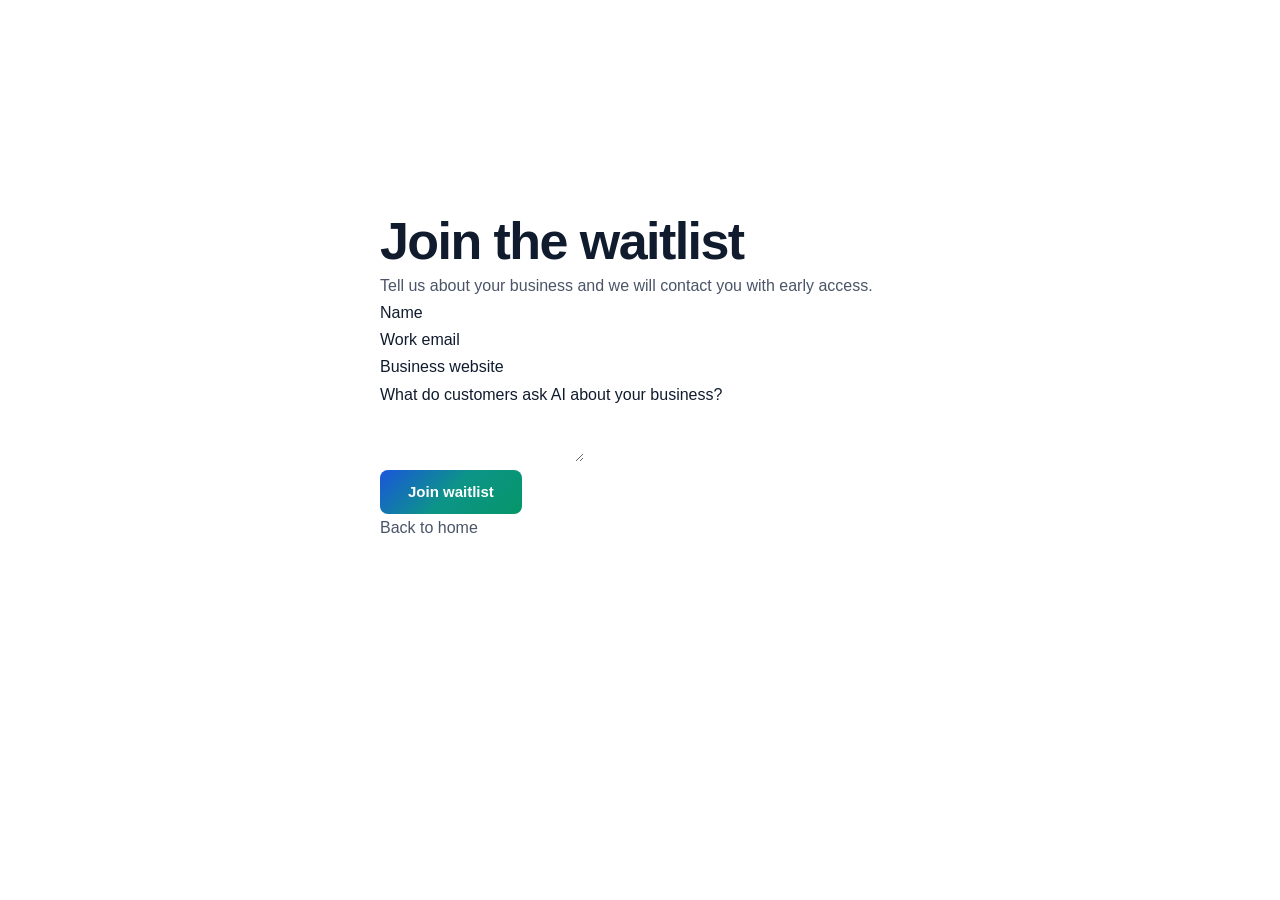
==== waitlist.html @ 47615eec "Initial AI SEO Platform landing page Reuses CSS and JS from the Prospera site as a base.  Co-Authore" ====
<!DOCTYPE html>
<html lang="en">
<head>
  <meta charset="UTF-8">
  <meta name="viewport" content="width=device-width, initial-scale=1.0">
  <title>Join the Waitlist — AI SEO Platform</title>
  <link rel="stylesheet" href="css/styles.css">
</head>
<body>
  <main class="container" style="padding:140px 0 80px;max-width:520px;">
    <h1>Join the waitlist</h1>
    <p>Tell us about your business and we will contact you with early access.</p>
    <form action="#" method="post">
      <label>Name <input type="text" name="name" required></label><br>
      <label>Work email <input type="email" name="email" required></label><br>
      <label>Business website <input type="url" name="website"></label><br>
      <label>What do customers ask AI about your business? <textarea name="question" rows="3"></textarea></label><br>
      <button type="submit" class="nav__cta shiny-cta">Join waitlist</button>
    </form>
    <p><a href="index.html">Back to home</a></p>
  </main>
</body>
</html>
---- css/styles.css ----
/* ============================================================
   PROSPERA — Shared Stylesheet  (Light Theme)
   Fonts loaded via <link> in HTML head
   ============================================================ */

/* --- Reset --- */
*, *::before, *::after { margin: 0; padding: 0; box-sizing: border-box; }

/* --- Design System Variables --- */
:root {
  /* Brand colours */
  --color-primary:              #1a56db;
  --color-primary-hover:        #1345b8;
  --color-primary-container:    #e8eeff;
  --color-on-primary:           #ffffff;
  --color-accent:               #0d9488;
  --color-accent-light:         #14b8a6;
  --color-tertiary:             #059669;
  --color-tertiary-container:   #d1fae5;

  /* Surfaces */
  --color-surface:                  #f8f9fc;
  --color-surface-container-low:    #f0f2f8;
  --color-surface-container:        #e8ecf4;
  --color-surface-container-high:   #dfe4f0;
  --color-surface-container-lowest: #ffffff;

  /* Text */
  --color-on-surface:         #101c2e;
  --color-on-surface-variant: #4a5568;
  --color-outline-variant:    #cbd5e1;

  /* Gradients */
  --gradient-brand:        linear-gradient(135deg, #1a56db, #0d9488, #059669);
  --gradient-brand-subtle: linear-gradient(135deg, rgba(26,86,219,0.06), rgba(13,148,136,0.04), rgba(5,150,105,0.04));

  /* Typography */
  --font-primary: 'Inter', -apple-system, BlinkMacSystemFont, sans-serif;

  /* Elevation */
  --shadow-sm:   0px 2px 8px rgba(16,28,46,0.04);
  --shadow-md:   0px 8px 24px rgba(16,28,46,0.06);
  --shadow-lg:   0px 20px 40px rgba(16,28,46,0.08);
  --shadow-glow: 0px 0px 40px rgba(26,86,219,0.12);

  /* Radii */
  --radius-sm:   4px;
  --radius-md:   8px;
  --radius-lg:   16px;
  --radius-xl:   24px;
  --radius-full: 9999px;

  /* Misc */
  --nav-h:      72px;
  --transition: 0.3s ease;
  --space-sm:   16px;
  --space-md:   32px;
  --space-lg:   64px;
  --space-xl:   80px;

  /* ── Legacy aliases for backward-compat (old variable names → new system) ── */
  --navy:         var(--color-surface-container);
  --navy-light:   var(--color-surface-container-low);
  --navy-mid:     var(--color-surface-container-high);
  --blue:         var(--color-primary);
  --blue-hover:   var(--color-primary-hover);
  --blue-glow:    var(--color-primary-container);
  --green:        var(--color-tertiary);
  --green-bg:     var(--color-tertiary-container);
  --green-light:  var(--color-tertiary-container);
  --green-dark:   var(--color-tertiary);
  --teal:         var(--color-accent-light);
  --white:        var(--color-surface-container-lowest);
  --off-white:    var(--color-surface);
  --text-dark:    var(--color-on-surface);
  --text-mid:     var(--color-on-surface-variant);
  --text-muted:   var(--color-on-surface-variant);
  --text-faint:   #94a3b8;
  --border-light: var(--color-outline-variant);
  --red:          #ef4444;
  --red-light:    #fee2e2;
  --orange:       #f59e0b;
  --font-heading: 'Poppins', -apple-system, sans-serif;
  --font-body:    'Inter', -apple-system, BlinkMacSystemFont, sans-serif;
  --shadow-xl:    var(--shadow-lg);
  --shadow-card:  var(--shadow-sm);
}

/* --- Base --- */
html { scroll-behavior: smooth; font-size: 16px; -webkit-font-smoothing: antialiased; }

body {
  font-family: var(--font-primary);
  font-size: clamp(1rem, 1.2vw, 1.125rem);
  line-height: 1.7;
  color: var(--color-on-surface);
  background: var(--color-surface-container-lowest);
  overflow-x: hidden;
  padding-top: var(--nav-h);
  -webkit-font-smoothing: antialiased;
  -moz-osx-font-smoothing: grayscale;
}

img { max-width: 100%; height: auto; display: block; }
a { text-decoration: none; color: inherit; transition: color 0.2s; }
ul, ol { list-style: none; }
button, input, select, textarea {
  font-family: inherit; font-size: inherit; border: none; outline: none; background: none;
}
::selection { background: var(--color-primary); color: #fff; }

/* --- Accessibility: focus-visible --- */
button:focus-visible,
a:focus-visible,
input:focus-visible,
select:focus-visible,
textarea:focus-visible {
  outline: 2px solid var(--color-primary);
  outline-offset: 2px;
  border-radius: 3px;
}

/* --- Typography --- */
h1, h2 {
  font-family: var(--font-primary);
  font-weight: 800;
  font-style: normal;
  line-height: 1.15;
  color: var(--color-on-surface);
}
h1 { font-size: clamp(2rem, 4.5vw, 3.25rem); letter-spacing: -0.03em; }
h2 { font-size: clamp(1.75rem, 3.5vw, 2.5rem); letter-spacing: -0.02em; }
h3, h4, h5 { font-family: var(--font-primary); font-weight: 700; line-height: 1.3; color: var(--color-on-surface); }
h3 { font-size: clamp(1rem, 2vw, 1.25rem); text-transform: uppercase; letter-spacing: 2px; }
h4 { font-size: clamp(1rem, 1.5vw, 1.125rem); }
p { color: var(--color-on-surface-variant); line-height: 1.7; }

.section-label {
  display: inline-block;
  font-family: var(--font-primary);
  font-size: 0.8125rem;
  font-weight: 600;
  letter-spacing: 1px;
  text-transform: uppercase;
  color: var(--color-tertiary);
  background: var(--color-tertiary-container);
  padding: 6px 16px;
  border-radius: 20px;
  margin-bottom: 20px;
}

/* --- Layout --- */
.container { width: 100%; max-width: 1440px; margin: 0 auto; padding: 0 40px; }
.section { padding: var(--space-xl) 0; }

/* Section alternation: surface → surface-container-low → surface */
.section--alt  { background: var(--color-surface-container-low); }
.section--surface { background: var(--color-surface); }

/* Legacy dark section classes → now light */
.section--navy { background: var(--color-surface-container-low); }
.section--navy h1, .section--navy h2 { color: var(--color-on-surface); }
.section--navy p { color: var(--color-on-surface-variant); }
.section--gray { background: var(--color-surface); }

.section-header { text-align: center; max-width: 640px; margin: 0 auto 56px; }
.section-header p { margin-top: 16px; font-size: 1.0625rem; }
.text-center { text-align: center; }

/* --- Smooth section transitions (no hard colour lines between sections) --- */
/* In light theme: use a soft inline fade at top+bottom of alternating sections */
.section--alt {
  -webkit-mask-image: linear-gradient(
    to bottom,
    transparent 0px,
    black 32px,
    black calc(100% - 32px),
    transparent 100%
  );
  mask-image: linear-gradient(
    to bottom,
    transparent 0px,
    black 32px,
    black calc(100% - 32px),
    transparent 100%
  );
}

/* --- Glass module --- */
.glass-module {
  background: rgba(255,255,255,0.7);
  backdrop-filter: blur(16px) saturate(160%);
  -webkit-backdrop-filter: blur(16px) saturate(160%);
  border: 1px solid rgba(255,255,255,0.6);
  border-radius: var(--radius-lg);
  box-shadow: var(--shadow-md);
}

/* --- Buttons --- */
.btn {
  display: inline-flex; align-items: center; justify-content: center; gap: 8px;
  padding: 12px 28px; font-weight: 600; font-size: 0.9375rem;
  border-radius: 8px; cursor: pointer; transition: all var(--transition);
  white-space: nowrap; border: none;
  min-height: 44px;
}
.btn:hover { transform: translateY(-2px); }

/* Primary: gradient brand */
.btn--blue,
.btn--primary {
  background: var(--gradient-brand);
  color: #fff;
  box-shadow: 0 2px 12px rgba(26,86,219,0.25);
}
.btn--blue:hover,
.btn--primary:hover {
  box-shadow: 0 6px 24px rgba(26,86,219,0.35);
  opacity: 0.92;
}

/* Outline on light background */
.btn--outline {
  background: transparent;
  border: 1.5px solid var(--color-outline-variant);
  color: var(--color-on-surface);
}
.btn--outline:hover {
  border-color: var(--color-primary);
  color: var(--color-primary);
  background: var(--color-primary-container);
}
.btn--outline-dark {
  background: transparent;
  border: 1.5px solid var(--color-outline-variant);
  color: var(--color-on-surface);
}
.btn--outline-dark:hover {
  border-color: var(--color-primary);
  color: var(--color-primary);
  background: var(--color-primary-container);
}

.btn--lg { padding: 14px 32px; font-size: 1rem; }
.btn--full { width: 100%; }

/* --- Logo utility classes --- */
.logo-on-dark img { filter: brightness(1.3) drop-shadow(0 0 1px rgba(255,255,255,0.3)); }
.logo-on-dark span { color: #fff !important; }
.logo-on-light img { filter: none; }
.logo-on-light span { color: var(--color-on-surface) !important; }

/* --- Navbar --- */
.nav {
  position: fixed; top: 0; left: 0; right: 0; height: var(--nav-h);
  background: rgba(255,255,255,0.85);
  backdrop-filter: blur(20px) saturate(160%);
  -webkit-backdrop-filter: blur(20px) saturate(160%);
  border-bottom: 1px solid rgba(203,213,225,0.5);
  box-shadow: var(--shadow-sm);
  z-index: 1000;
  display: flex; align-items: center;
}
.nav__inner {
  display: flex; align-items: center; justify-content: space-between;
  width: 100%; max-width: 1400px; margin: 0 auto; padding: 0 24px; height: 100%;
}
.nav__logo { display: flex; align-items: center; gap: 8px; }
.nav__logo img { height: 36px; width: auto; }
.nav__links { display: flex; align-items: center; gap: 32px; }
.nav__link {
  font-size: 0.9375rem; font-weight: 500; color: var(--color-on-surface);
  transition: color 0.2s; position: relative;
}
.nav__link::after {
  content: ''; position: absolute; bottom: -4px; left: 0; width: 0; height: 2px;
  background: var(--color-primary); border-radius: 1px; transition: width 0.25s ease;
}
.nav__link:hover { color: var(--color-primary); }
.nav__link:hover::after, .nav__link--active::after { width: 100%; }
.nav__link--active { color: var(--color-primary); }
.nav__cta {
  background: var(--gradient-brand);
  color: #fff !important; padding: 10px 28px;
  border-radius: 8px; font-weight: 600; font-size: 0.9375rem; border: none;
  cursor: pointer; transition: all var(--transition); min-height: 44px;
  display: inline-flex; align-items: center;
}
.nav__cta:hover { opacity: 0.9; transform: translateY(-1px); box-shadow: 0 4px 16px rgba(26,86,219,0.3); }
.nav__login {
  border: 1.5px solid var(--color-outline-variant);
  color: var(--color-on-surface);
  padding: 9px 20px;
  border-radius: 8px; font-weight: 600; font-size: 0.9375rem;
  cursor: pointer; transition: all var(--transition); min-height: 44px;
  display: inline-flex; align-items: center; text-decoration: none;
}
.nav__login:hover { border-color: var(--color-primary); color: var(--color-primary); background: var(--color-primary-container); }
.nav__hamburger {
  display: none; flex-direction: column; gap: 5px; cursor: pointer; padding: 8px;
  z-index: 1001; min-height: 44px; align-items: center; justify-content: center;
}
.nav__hamburger span {
  display: block; width: 22px; height: 2px;
  background: var(--color-on-surface); border-radius: 2px; transition: all 0.3s ease;
}
.nav__hamburger--open span:nth-child(1) { transform: rotate(45deg) translate(5px,5px); }
.nav__hamburger--open span:nth-child(2) { opacity: 0; }
.nav__hamburger--open span:nth-child(3) { transform: rotate(-45deg) translate(5px,-5px); }
.nav__mobile {
  display: none; position: fixed; top: var(--nav-h); left: 0; right: 0;
  background: rgba(255,255,255,0.96);
  backdrop-filter: blur(20px);
  -webkit-backdrop-filter: blur(20px);
  z-index: 999; padding: 16px 24px 24px;
  flex-direction: column; gap: 8px; box-shadow: 0 8px 24px rgba(16,28,46,0.1);
}
.nav__mobile--open { display: flex; }
.nav__mobile a {
  font-size: 1rem; font-weight: 600; color: var(--color-on-surface);
  padding: 12px 0; border-bottom: 1px solid var(--color-surface);
}
.nav__mobile .nav__cta { margin-top: 12px; text-align: center; display: block; }

/* --- Fluid Wave Animation --- */
@keyframes fluidWave {
  0%, 100% { transform: translate(0, 0) scale(1); }
  33%       { transform: translate(10%, -7%) scale(1.08); }
  66%       { transform: translate(-7%, 10%) scale(0.94); }
}

/* --- Float Bob Animation --- */
@keyframes floatBob {
  0%, 100% { transform: translateY(0px) rotate(0deg); }
  50%       { transform: translateY(-12px) rotate(0.5deg); }
}

/* --- Bar Fill Animation --- */
@keyframes barFill {
  from { transform: scaleY(0); transform-origin: bottom; }
  to   { transform: scaleY(1); transform-origin: bottom; }
}

/* --- Hero --- */
.hero {
  background: var(--color-surface);
  min-height: 90vh; display: flex; align-items: center;
  position: relative; overflow: hidden;
  margin-top: calc(-1 * var(--nav-h)); padding-top: var(--nav-h);
}
.hero::before {
  content: ''; position: absolute; pointer-events: none; border-radius: 50%;
  width: 70vw; height: 70vw; max-width: 860px; max-height: 860px;
  top: -20%; left: -12%;
  background: radial-gradient(ellipse, rgba(26,86,219,0.18) 0%, transparent 65%);
  animation: fluidWave 15s ease-in-out infinite;
}
.hero::after {
  content: ''; position: absolute; pointer-events: none; border-radius: 50%;
  width: 55vw; height: 55vw; max-width: 680px; max-height: 680px;
  bottom: -15%; right: -10%;
  background: radial-gradient(ellipse, rgba(13,148,136,0.14) 0%, transparent 65%);
  animation: fluidWave 19s ease-in-out infinite reverse;
}
.hero__inner { display: flex; align-items: center; gap: 60px; position: relative; z-index: 1; }
.hero__text { flex: 0 0 55%; }
.hero__title { font-size: clamp(2rem, 4.5vw, 3.25rem); font-family: var(--font-heading); font-weight: 800; color: var(--color-on-surface); margin-bottom: 20px; letter-spacing: -0.02em; }
.hero__subtitle { font-size: 1.0625rem; color: var(--color-on-surface-variant); max-width: 500px; line-height: 1.7; }
.hero__ctas { display: flex; gap: 16px; margin-top: 32px; flex-wrap: wrap; }
.hero__visual { flex: 1; }

/* --- Page Hero (sub-pages) --- */
.page-hero {
  background: var(--color-surface);
  padding: 64px 0 48px; text-align: center;
  margin-top: calc(-1 * var(--nav-h)); padding-top: calc(var(--nav-h) + 36px);
  position: relative; overflow: hidden;
}
.page-hero::before {
  content: ''; position: absolute; pointer-events: none; border-radius: 50%;
  width: 80vw; height: 80vw; max-width: 900px; max-height: 900px;
  top: -40%; left: 50%; transform: translateX(-50%);
  background: radial-gradient(ellipse, rgba(26,86,219,0.15) 0%, transparent 65%);
  animation: fluidWave 18s ease-in-out infinite;
}
.page-hero > * { position: relative; z-index: 1; }
.page-hero h1 { font-family: var(--font-heading); font-weight: 800; color: var(--color-on-surface); margin-bottom: 16px; letter-spacing: -0.02em; }
.page-hero p { color: var(--color-on-surface-variant); font-size: 1.0625rem; max-width: 560px; margin: 0 auto; }

/* --- Value items --- */
.values-stack { display: flex; flex-direction: column; gap: 40px; max-width: 600px; margin: 0 auto; }
.value-item { display: flex; align-items: flex-start; gap: 20px; }
.value-item__icon {
  width: 48px; height: 48px; border-radius: var(--radius-md); flex-shrink: 0;
  display: flex; align-items: center; justify-content: center; font-size: 20px;
  background: var(--color-primary-container); color: var(--color-primary);
}
.value-item__label { font-size: 0.875rem; font-weight: 700; letter-spacing: 2px; text-transform: uppercase; color: var(--color-on-surface); margin-bottom: 4px; }
.value-item__desc { font-size: 0.9375rem; color: var(--color-on-surface-variant); }

/* --- Feature Cards --- */
.features-grid { display: grid; grid-template-columns: repeat(3, 1fr); gap: 30px; }
.f-card {
  background: var(--color-surface-container-lowest);
  border: 1px solid var(--color-outline-variant);
  border-radius: var(--radius-lg); padding: 36px;
  box-shadow: var(--shadow-sm); transition: transform 0.3s ease, box-shadow 0.3s ease;
}
.f-card:hover { transform: translateY(-6px); box-shadow: var(--shadow-lg); }
.f-card__icon {
  width: 48px; height: 48px; border-radius: 50%; display: flex; align-items: center;
  justify-content: center; font-size: 22px; margin-bottom: 20px;
  background: var(--color-primary-container); color: var(--color-primary);
}
.f-card h4 { font-size: 1.125rem; margin-bottom: 8px; color: var(--color-on-surface); }
.f-card p { font-size: 0.9375rem; color: var(--color-on-surface-variant); }

/* --- Problem / Solution --- */
.ps-grid { display: flex; gap: 60px; align-items: flex-start; position: relative; }
.ps-grid::after {
  content: ''; position: absolute; left: 50%; top: 0; bottom: 0;
  width: 1px; background: var(--color-outline-variant);
}
.ps-col { flex: 1; }
.ps-col h3 { margin-bottom: 28px; font-size: 1.125rem; letter-spacing: 1.5px; }
.ps-item { display: flex; gap: 14px; margin-bottom: 22px; }
.ps-dot {
  flex-shrink: 0; width: 32px; height: 32px; border-radius: 50%;
  display: flex; align-items: center; justify-content: center;
  font-size: 0.875rem; font-weight: 700; margin-top: 2px;
}
.ps-dot--red  { background: #fee2e2; color: #ef4444; }
.ps-dot--green { background: var(--color-tertiary-container); color: var(--color-tertiary); }
.ps-item h4 { font-size: 1rem; margin-bottom: 4px; color: var(--color-on-surface); }
.ps-item p { font-size: 0.875rem; }

/* --- CTA Banner --- */
.cta-banner {
  background: var(--gradient-brand);
  border-radius: var(--radius-xl); padding: 80px 32px;
  text-align: center; position: relative; overflow: hidden;
}
.cta-banner::before {
  content: ''; position: absolute; top: -80px; right: -80px; width: 320px; height: 320px;
  background: radial-gradient(circle, rgba(255,255,255,0.1), transparent 70%); border-radius: 50%;
}
.cta-banner > * { position: relative; z-index: 1; }
.cta-banner h2 { color: #fff; margin-bottom: 16px; }
.cta-banner p { color: rgba(255,255,255,0.88); margin-bottom: 32px; max-width: 500px; margin-left: auto; margin-right: auto; }

/* CTA banner secondary button */
.cta-banner .btn--outline {
  border-color: rgba(255,255,255,0.5);
  color: #fff;
  background: rgba(255,255,255,0.08);
}
.cta-banner .btn--outline:hover {
  border-color: #fff;
  background: rgba(255,255,255,0.18);
  color: #fff;
}

/* --- Pricing --- */
.pricing-grid { display: flex; gap: 30px; justify-content: center; flex-wrap: wrap; }
.p-card {
  background: var(--color-surface-container-lowest);
  border: 1px solid var(--color-outline-variant);
  border-radius: var(--radius-lg); padding: 40px; text-align: center;
  width: 340px; transition: all var(--transition); position: relative;
}
.p-card:hover { transform: translateY(-4px); box-shadow: var(--shadow-lg); }
.p-card--feat {
  border-color: var(--color-primary);
  box-shadow: 0 0 0 1px var(--color-primary), var(--shadow-md);
}
.p-card__badge {
  position: absolute; top: -12px; left: 50%; transform: translateX(-50%);
  background: var(--gradient-brand); color: #fff;
  font-size: 0.6875rem; font-weight: 700;
  padding: 4px 14px; border-radius: var(--radius-full);
  text-transform: uppercase; letter-spacing: 0.5px; white-space: nowrap;
}
.p-card__name { font-size: 0.8125rem; font-weight: 700; text-transform: uppercase; letter-spacing: 2px; color: var(--color-on-surface-variant); margin-bottom: 10px; }
.p-card__price { font-size: 2.75rem; font-weight: 800; color: var(--color-on-surface); }
.p-card__price span { font-size: 1rem; font-weight: 500; color: var(--color-on-surface-variant); }
.p-card__desc { font-size: 0.875rem; color: var(--color-on-surface-variant); margin: 8px 0 28px; font-style: italic; }
.p-card__list li {
  display: flex; align-items: center; gap: 10px; text-align: left;
  font-size: 0.875rem; color: var(--color-on-surface-variant);
  padding: 8px 0; border-bottom: 1px solid var(--color-surface);
}
.p-card__list .ck { color: var(--color-tertiary); font-weight: 700; }
.p-card .btn { width: 100%; margin-top: 28px; }
.p-card__note { font-size: 0.75rem; color: var(--color-on-surface-variant); font-style: italic; margin-top: 12px; }

/* --- FAQ Accordion --- */
.faq-list { max-width: 760px; margin: 0 auto; }
.faq-item { border-bottom: 1px solid var(--color-outline-variant); padding: 24px 0; }
.faq-q {
  width: 100%; display: flex; align-items: center; justify-content: space-between;
  cursor: pointer; font-size: 1.0625rem; font-weight: 600; color: var(--color-on-surface);
  text-align: left; background: transparent; padding: 0;
}
.faq-q:hover { color: var(--color-primary); }
.faq-icon {
  width: 28px; height: 28px; border-radius: 50%; background: var(--color-surface);
  display: flex; align-items: center; justify-content: center;
  transition: all 0.3s ease; font-size: 1.125rem; color: var(--color-on-surface-variant); flex-shrink: 0;
}
.faq-item--open .faq-icon { background: var(--color-primary); color: #fff; transform: rotate(45deg); }
.faq-a { max-height: 0; overflow: hidden; transition: max-height 0.4s ease; }
.faq-a__inner { padding: 16px 0 4px; color: var(--color-on-surface-variant); line-height: 1.7; font-size: 0.9375rem; }

/* --- Forms --- */
.form-card {
  background: var(--color-surface-container-lowest); max-width: 520px; width: 100%; padding: 48px;
  border-radius: var(--radius-lg); box-shadow: var(--shadow-md);
  border: 1px solid var(--color-outline-variant);
}
.form-group { margin-bottom: 18px; }
.form-group label { display: block; font-size: 0.875rem; font-weight: 500; margin-bottom: 6px; color: var(--color-on-surface); }
.form-group label .req { color: #ef4444; }
.form-input, .form-select {
  width: 100%; padding: 14px 16px; border: 1px solid var(--color-outline-variant); border-radius: 8px;
  font-size: 0.9375rem; font-family: var(--font-primary); color: var(--color-on-surface);
  outline: none; transition: border-color 0.2s, box-shadow 0.2s;
  background: var(--color-surface-container-lowest);
}
.form-input:focus, .form-select:focus {
  border-color: var(--color-primary);
  box-shadow: 0 0 0 3px var(--color-primary-container);
}
.form-input::placeholder { color: #94a3b8; }
.form-input--error { border-color: #ef4444; box-shadow: 0 0 0 3px rgba(239,68,68,0.1); }
.form-error { font-size: 0.8125rem; color: #ef4444; margin-top: 4px; display: none; }
.form-group--error .form-error { display: block; }
.form-row { display: grid; grid-template-columns: 1fr 1fr; gap: 16px; }

/* --- Modal --- */
.modal-overlay {
  display: none; position: fixed; inset: 0;
  background: rgba(16,28,46,0.4); backdrop-filter: blur(4px);
  z-index: 2000; align-items: center; justify-content: center;
}
.modal-overlay--show { display: flex; }
.modal {
  background: var(--color-surface-container-lowest);
  border-radius: var(--radius-lg); padding: 36px; width: 90%; max-width: 420px;
  box-shadow: var(--shadow-lg); position: relative; animation: modalPop 0.3s ease;
}
@keyframes modalPop { from { opacity: 0; transform: scale(0.95) translateY(10px); } to { opacity: 1; transform: scale(1) translateY(0); } }
.modal__close {
  position: absolute; top: 14px; right: 14px; width: 32px; height: 32px;
  border-radius: 50%; display: flex; align-items: center; justify-content: center;
  cursor: pointer; color: var(--color-on-surface-variant); transition: all 0.15s;
}
.modal__close:hover { background: var(--color-surface); color: var(--color-on-surface); }
.modal h3 { margin-bottom: 20px; font-style: normal; }

/* --- Footer --- */
.footer {
  background: var(--color-surface-container-low);
  color: var(--color-on-surface-variant);
  padding: 60px 0 30px;
  border-top: 1px solid var(--color-outline-variant);
}
.footer__grid { display: flex; gap: 40px; margin-bottom: 48px; flex-wrap: wrap; }
.footer__brand { flex: 0 0 280px; }
.footer__brand .nav__logo { color: var(--color-on-surface); margin-bottom: 12px; font-size: 1.375rem; }
.footer__brand img { height: 32px; }
.footer__brand p { font-size: 0.875rem; color: var(--color-on-surface-variant); line-height: 1.6; }
.footer__col { flex: 1; min-width: 140px; }
.footer__col h4 {
  color: var(--color-on-surface); font-size: 0.8125rem; font-weight: 700;
  text-transform: uppercase; letter-spacing: 2px; margin-bottom: 16px;
}
.footer__col a {
  display: block; font-size: 0.875rem; color: var(--color-on-surface-variant);
  padding: 4px 0; transition: color 0.2s;
}
.footer__col a:hover { color: var(--color-primary); }
.footer__bottom {
  border-top: 1px solid var(--color-outline-variant); padding-top: 24px;
  display: flex; align-items: center; justify-content: space-between;
  font-size: 0.875rem; color: var(--color-on-surface-variant); flex-wrap: wrap; gap: 16px;
}
.footer__social { display: flex; gap: 10px; }
.footer__social-link {
  width: 36px; height: 36px; border-radius: 50%;
  border: 1px solid var(--color-outline-variant);
  display: flex; align-items: center; justify-content: center;
  color: var(--color-on-surface-variant); transition: all var(--transition);
}
.footer__social-link svg { fill: currentColor; }
.footer__social-link:hover {
  border-color: var(--color-primary);
  color: var(--color-primary);
  background: var(--color-primary-container);
}

/* --- Animations --- */
.fade-in { opacity: 0; transform: translateY(24px); transition: opacity 0.65s cubic-bezier(0.16,1,0.3,1), transform 0.65s cubic-bezier(0.16,1,0.3,1); }
.fade-in.visible { opacity: 1; transform: translateY(0); }

/* Reveal (slide-up + fade — richer than fade-in) */
.reveal { opacity: 0; transform: translateY(24px); transition: opacity 0.65s cubic-bezier(0.16,1,0.3,1), transform 0.65s cubic-bezier(0.16,1,0.3,1); }
.reveal.revealed { opacity: 1; transform: translateY(0); }

.delay-1 { transition-delay: 0.1s; }
.delay-2 { transition-delay: 0.2s; }
.delay-3 { transition-delay: 0.3s; }
.delay-4 { transition-delay: 0.4s; }
.delay-5 { transition-delay: 0.5s; }
.delay-6 { transition-delay: 0.6s; }

/* Scroll progress bar */
#scroll-progress {
  position: fixed;
  top: 0; left: 0;
  height: 3px;
  width: 0%;
  background: var(--gradient-brand);
  z-index: 10000;
  transition: width 0.12s linear;
  pointer-events: none;
}

/* Hero word reveal */
.hw {
  display: inline-block;
  animation: hwReveal 0.65s cubic-bezier(0.16,1,0.3,1) both;
  animation-delay: calc(var(--d, 0) * 0.09s);
}
@keyframes hwReveal {
  from { opacity: 0; transform: translateY(18px); }
  to   { opacity: 1; transform: translateY(0); }
}

/* Morphing gradient hero background */
@keyframes gradientMorph {
  0%   { background-position: 0% 50%; }
  50%  { background-position: 100% 50%; }
  100% { background-position: 0% 50%; }
}

/* Dev banner */
.dev-banner {
  background: linear-gradient(135deg, rgba(26,86,219,0.06) 0%, rgba(13,148,136,0.05) 100%);
  border-bottom: 1px solid rgba(26,86,219,0.1);
  padding: 11px 20px;
  text-align: center;
  position: relative; z-index: 1;
}
.dev-banner__inner {
  display: flex; align-items: center; justify-content: center; flex-wrap: wrap;
  gap: 8px 14px; font-size: 13px;
}
.dev-banner__pulse {
  width: 8px; height: 8px; border-radius: 50%;
  background: #059669; flex-shrink: 0;
  animation: pulseDot 2s ease-in-out infinite;
}
@keyframes pulseDot {
  0%,100% { box-shadow: 0 0 0 0 rgba(5,150,105,0.45); }
  50%      { box-shadow: 0 0 0 6px rgba(5,150,105,0); }
}
.dev-banner__text   { color: var(--color-on-surface-variant); }
.dev-banner__sep    { color: var(--color-outline-variant); }
.dev-banner__highlight { font-weight: 700; color: var(--color-on-surface); }
.dev-banner__cta    { font-weight: 700; color: var(--color-primary); text-decoration: none; }
.dev-banner__cta:hover { text-decoration: underline; }

/* ===== Insights 3-card section ===== */
.insights-grid {
  display: grid;
  grid-template-columns: repeat(3, 1fr);
  gap: 24px;
  margin-top: 48px;
}
.insights-card {
  background: var(--color-surface-container-lowest);
  border: 1px solid var(--color-outline-variant);
  border-radius: 20px;
  padding: 32px 28px 28px;
  position: relative;
  overflow: hidden;
  transition: transform 0.28s cubic-bezier(0.16,1,0.3,1), box-shadow 0.28s cubic-bezier(0.16,1,0.3,1);
}
.insights-card:hover {
  transform: translateY(-7px);
  box-shadow: 0 24px 56px rgba(16,28,46,0.12);
}
.insights-card__accent {
  position: absolute;
  top: 0; left: 0; right: 0;
  height: 3px;
}
.insights-card__icon {
  width: 52px; height: 52px;
  border-radius: 14px;
  display: flex; align-items: center; justify-content: center;
  margin-bottom: 20px;
}
.insights-card__icon svg {
  width: 24px; height: 24px;
  stroke: currentColor; fill: none;
  stroke-width: 2; stroke-linecap: round; stroke-linejoin: round;
}
.insights-card__title {
  font-size: 1.125rem; font-weight: 700;
  color: var(--color-on-surface);
  margin-bottom: 10px; line-height: 1.3;
}
.insights-card__desc {
  font-size: 0.9375rem; color: var(--color-on-surface-variant);
  line-height: 1.65; margin-bottom: 24px;
}
.insights-card__metric {
  padding-top: 18px;
  border-top: 1px solid var(--color-outline-variant);
  display: flex; flex-direction: column; gap: 3px;
}
.insights-card__num {
  font-size: 1.625rem; font-weight: 800;
  color: var(--color-primary); line-height: 1;
}
.insights-card__unit {
  font-size: 10.5px; font-weight: 600; letter-spacing: 1px;
  text-transform: uppercase; color: var(--color-on-surface-variant);
}
@media (max-width: 860px) { .insights-grid { grid-template-columns: 1fr 1fr; } }
@media (max-width: 540px) { .insights-grid { grid-template-columns: 1fr; } }

/* --- Responsive --- */
@media (max-width: 1024px) {
  .features-grid { grid-template-columns: repeat(2, 1fr); }
  .footer__grid { flex-wrap: wrap; }
  .hero__inner { gap: 40px; }
}

@media (max-width: 768px) {
  body { padding-top: var(--nav-h); }
  .nav__links, .nav__cta, .nav__login { display: none; }
  .nav__hamburger { display: flex; }

  /* Shrink logo text on mobile so it doesn't overflow */
  .nav__logo span { font-size: 15px !important; max-width: 160px; }
  .nav__logo img { height: 28px !important; }

  .hero { min-height: auto; padding-bottom: 60px; }
  .hero__inner { flex-direction: column; text-align: center; gap: 40px; }
  .hero__text { flex: none; }
  .hero__subtitle { margin-left: auto; margin-right: auto; }
  .hero__ctas { justify-content: center; }
  .hero__visual { max-width: 100%; }

  .ps-grid { flex-direction: column; gap: 40px; }
  .ps-grid::after { display: none; }

  .features-grid { grid-template-columns: 1fr; }

  .form-row { grid-template-columns: 1fr; }
  .pricing-grid { flex-direction: column; align-items: center; }
  .p-card { width: 100%; max-width: 400px; }

  .footer__brand { flex: 0 0 100%; }
  .footer__bottom { flex-direction: column; gap: 12px; text-align: center; }

  .section { padding: 56px 0; }
  .btn { min-height: 44px; padding: 12px 24px; }
  .btn--lg { min-height: 44px; }
  .cta-banner { padding: 48px 20px; }

  /* Page hero — ensure h1 clears the fixed nav on mobile */
  .page-hero { padding: calc(var(--nav-h) + 16px) 0 24px; }
  .page-hero h1 { font-size: clamp(1.75rem, 6vw, 2.5rem); }

  /* Waitlist side-by-side → stack on mobile */
  .wl-split { grid-template-columns: 1fr !important; }

  /* About mission stats — 2 cols on mobile */
  .about-mission__stats { grid-template-columns: 1fr 1fr !important; }

  /* Singapore map section — stack vertically */
  .sg-split { flex-direction: column !important; align-items: center !important; }

  /* Why We Built This — stack on mobile */
  .why-section { padding: 48px 0 !important; }
  .why-grid { grid-template-columns: 1fr !important; gap: 32px !important; padding: 0 20px !important; }

  /* Nav CTA button — hide on mobile (shiny-cta overrides display:none so needs !important) */
  .nav__cta { display: none !important; }
}

@media (max-width: 480px) {
  .container { padding: 0 16px; }
  .form-card { padding: 32px 20px; }
}

/* ============================================================
   SHARED PAGE-SPECIFIC COMPONENTS
   ============================================================ */

/* --- Shiny CTA (gradient button with shimmer — used across all pages) --- */
.shiny-cta {
  background: var(--gradient-brand);
  color: #fff;
  position: relative;
  overflow: hidden;
}
.shiny-cta::after {
  content: '';
  position: absolute;
  top: 0; left: -100%; width: 60%; height: 100%;
  background: linear-gradient(90deg, transparent, rgba(255,255,255,0.18), transparent);
  transform: skewX(-20deg);
  transition: left 0.6s ease;
}
.shiny-cta:hover::after { left: 140%; }

/* --- Section warm / alt (surface alternation) --- */
.section--warm { background: var(--color-surface); }

/* --- Icon box --- */
.icon-box {
  width: 48px; height: 48px; border-radius: 12px;
  display: flex; align-items: center; justify-content: center;
  margin-bottom: 16px;
}
.icon-box svg { width: 22px; height: 22px; fill: none; stroke: currentColor; stroke-width: 2; stroke-linecap: round; stroke-linejoin: round; }
.icon-box--blue { background: var(--color-primary-container); color: var(--color-primary); }
.icon-box--green { background: var(--color-tertiary-container); color: var(--color-tertiary); }

/* --- Hero eyebrow / mock label --- */
.hero__eyebrow {
  display: inline-block; font-size: 0.8125rem; font-weight: 600;
  letter-spacing: 1px; text-transform: uppercase;
  color: var(--color-primary); background: var(--color-primary-container);
  padding: 5px 14px; border-radius: 20px; margin-bottom: 20px;
}
.hero__mock-label {
  font-size: 0.75rem; font-weight: 600; text-transform: uppercase; letter-spacing: 1px;
  color: var(--color-on-surface-variant); margin-bottom: 10px; text-align: center;
}

/* --- Dashboard mockup (intentionally dark — simulates a dark-themed app UI) --- */
.dash-mock {
  background: #0f1623;
  border-radius: 16px;
  overflow: hidden;
  box-shadow: var(--shadow-lg), 0 0 0 1px rgba(255,255,255,0.06);
  max-width: 480px;
  width: 100%;
}
.dash-mock__toolbar {
  display: flex; align-items: center; gap: 16px; padding: 12px 16px;
  background: #171f30; border-bottom: 1px solid rgba(255,255,255,0.07);
}
.dash-mock__dots { display: flex; gap: 6px; }
.dash-mock__dot {
  width: 10px; height: 10px; border-radius: 50%;
}
.dash-mock__dot--r { background: #ff5f57; }
.dash-mock__dot--y { background: #ffbd2e; }
.dash-mock__dot--g { background: #28c840; }
.dash-mock__tabs { display: flex; gap: 4px; }
.dash-mock__tab {
  padding: 4px 12px; border-radius: 6px; font-size: 11px; font-weight: 600;
  color: rgba(255,255,255,0.45); cursor: pointer; transition: all 0.2s;
}
.dash-mock__tab--active {
  background: rgba(59,99,251,0.25); color: #93c5fd;
}
.dash-mock__body { padding: 20px 18px; }
.dash-mock__main { min-height: 220px; }
.dash-panel { display: none; }
.dash-panel--active { display: block; }
.dash-mock__stats { display: grid; grid-template-columns: repeat(3,1fr); gap: 12px; margin-bottom: 20px; }
.dash-mock__stat {
  background: rgba(255,255,255,0.05); border-radius: 10px; padding: 12px;
  text-align: center;
}
.dash-mock__stat-val { font-size: 18px; font-weight: 800; color: #fff; line-height: 1; margin-bottom: 4px; }
.dash-mock__stat-lbl { font-size: 10px; color: rgba(255,255,255,0.45); text-transform: uppercase; letter-spacing: 0.5px; }
.dash-mock__chart { background: rgba(255,255,255,0.03); border-radius: 10px; padding: 14px; }
.dash-mock__chart-bars { display: flex; align-items: flex-end; gap: 4px; height: 70px; margin-bottom: 6px; }
.dash-mock__chart-bar {
  flex: 1; background: linear-gradient(180deg, #3b63fb, #6d99fe);
  border-radius: 3px 3px 0 0; transition: height 0.3s ease;
  min-height: 4px;
}
.dash-mock__chart-x {
  display: flex; justify-content: space-between;
  font-size: 9px; color: rgba(255,255,255,0.3); margin-top: 6px;
}
.dash-mock__panel-head {
  display: flex; align-items: center; justify-content: space-between; margin-bottom: 16px;
}
.dash-mock__risk-bar-row { margin-bottom: 10px; }
.dash-mock__risk-bar-label {
  display: flex; justify-content: space-between;
  font-size: 11px; color: rgba(255,255,255,0.6); margin-bottom: 4px;
}
.dash-mock__risk-bar-track {
  height: 6px; background: rgba(255,255,255,0.08); border-radius: 3px; overflow: hidden;
}
.dash-mock__risk-bar-fill {
  height: 100%; background: linear-gradient(90deg, #3b63fb, #10b981);
  border-radius: 3px;
}
.dash-mock__iconbar {
  display: flex; gap: 8px; padding: 10px 18px;
  border-top: 1px solid rgba(255,255,255,0.07);
  background: rgba(0,0,0,0.15);
}
.dash-mock__iconbar-btn {
  width: 28px; height: 28px; border-radius: 6px;
  display: flex; align-items: center; justify-content: center; cursor: pointer;
  transition: background 0.2s;
}
.dash-mock__iconbar-btn--active { background: rgba(59,99,251,0.3); }
.dash-mock__iconbar-btn:hover { background: rgba(255,255,255,0.08); }

/* --- Beta trust bar --- */
.beta-bar {
  background: var(--color-surface-container-low);
  border-top: 1px solid var(--color-outline-variant);
  border-bottom: 1px solid var(--color-outline-variant);
  padding: 14px 0;
}
.beta-bar__inner {
  display: flex; align-items: center; justify-content: center; gap: 16px;
  flex-wrap: wrap;
}
.beta-bar__dot {
  width: 6px; height: 6px; border-radius: 50%;
  background: var(--color-tertiary); flex-shrink: 0;
}
.beta-bar__text {
  font-size: 0.875rem; font-weight: 500; color: var(--color-on-surface-variant);
}

/* --- Trust bar --- */
.trust-bar { background: var(--color-surface-container-lowest); padding: 32px 0; }
.trust-bar__inner { display: flex; align-items: center; justify-content: center; gap: 48px; flex-wrap: wrap; }
.trust-item { display: flex; align-items: center; gap: 14px; }
.trust-item__label { font-size: 0.75rem; font-weight: 600; text-transform: uppercase; letter-spacing: 1px; color: var(--color-on-surface-variant); }
.trust-item__value { font-size: 0.9375rem; font-weight: 700; color: var(--color-on-surface); }

/* --- How It Works --- */
.how-steps {
  display: grid; grid-template-columns: repeat(4,1fr); gap: 32px;
  position: relative;
}
.how-steps__line {
  position: absolute; top: 28px; left: 12%; right: 12%; height: 2px;
  background: linear-gradient(90deg, var(--color-primary-container), var(--color-primary), var(--color-primary-container));
  z-index: 0;
}
.how-step { text-align: center; position: relative; z-index: 1; }
.how-step__num {
  width: 56px; height: 56px; border-radius: 50%; margin: 0 auto 16px;
  display: flex; align-items: center; justify-content: center;
  font-size: 1.25rem; font-weight: 800; color: #fff;
  background: var(--gradient-brand);
  box-shadow: 0 4px 16px rgba(26,86,219,0.3);
}
.how-step__title { font-size: 1rem; font-weight: 700; color: var(--color-on-surface); margin-bottom: 8px; }
.how-step__desc { font-size: 0.875rem; color: var(--color-on-surface-variant); line-height: 1.6; }

/* --- Big stat / market stat --- */
.big-stat { background: var(--gradient-brand); padding: 48px 0; }
.big-stat .container { display: flex; align-items: center; justify-content: center; }
.big-stat__label {
  font-size: clamp(1.0625rem, 2vw, 1.25rem); font-weight: 600; color: rgba(255,255,255,0.92);
  text-align: center; max-width: 700px; line-height: 1.6;
}

/* --- Mission grid (about.html) --- */
.mission-grid { display: flex; gap: 60px; align-items: flex-start; }
.mission-text { flex: 1; }
.mission-text p { margin-bottom: 16px; }
.mission-visual { flex: 0 0 280px; display: grid; grid-template-columns: 1fr 1fr; gap: 16px; }
.mission-stat {
  background: var(--color-surface-container-lowest);
  border: 1px solid var(--color-outline-variant);
  border-radius: var(--radius-lg); padding: 24px 20px; text-align: center;
  box-shadow: var(--shadow-sm);
}
.mission-stat__val { font-size: 1.875rem; font-weight: 800; color: var(--color-primary); line-height: 1; margin-bottom: 6px; }
.mission-stat__lbl { font-size: 0.8125rem; color: var(--color-on-surface-variant); line-height: 1.4; }

/* --- Values grid (about.html) --- */
.values-grid { display: grid; grid-template-columns: repeat(3,1fr); gap: 28px; }
.value-card {
  background: var(--color-surface-container-lowest);
  border: 1px solid var(--color-outline-variant);
  border-radius: var(--radius-lg); padding: 32px;
  box-shadow: var(--shadow-sm); transition: transform 0.2s, box-shadow 0.2s;
}
.value-card:hover { transform: translateY(-4px); box-shadow: var(--shadow-md); }
.value-card__icon { font-size: 2rem; margin-bottom: 16px; display: block; }
.value-card h4 { margin-bottom: 8px; }
.value-card p { font-size: 0.9375rem; }

/* --- Team (about.html) --- */
.team-grid { display: grid; grid-template-columns: repeat(4,1fr); gap: 28px; }
.team-card {
  background: var(--color-surface-container-lowest);
  border: 1px solid var(--color-outline-variant);
  border-radius: var(--radius-lg); padding: 28px 20px; text-align: center;
  box-shadow: var(--shadow-sm);
}
.team-card__avatar {
  width: 72px; height: 72px; border-radius: 50%; margin: 0 auto 14px;
  background: var(--gradient-brand); display: flex; align-items: center;
  justify-content: center; font-size: 1.5rem; font-weight: 800; color: #fff;
}
.team-card h4 { font-size: 1rem; margin-bottom: 4px; }
.team-card__role { font-size: 0.8125rem; color: var(--color-on-surface-variant); }

/* --- Timeline (about.html) --- */
.timeline { position: relative; padding-left: 36px; max-width: 680px; margin: 0 auto; }
.timeline::before {
  content: ''; position: absolute; left: 8px; top: 8px; bottom: 8px;
  width: 2px; background: var(--color-outline-variant); border-radius: 2px;
}
.timeline__item { position: relative; margin-bottom: 36px; }
.timeline__item:last-child { margin-bottom: 0; }
.timeline__dot {
  position: absolute; left: -32px; top: 4px;
  width: 14px; height: 14px; border-radius: 50%;
  border: 2px solid var(--color-primary);
  background: var(--color-surface-container-lowest);
}
.timeline__date { font-size: 0.75rem; font-weight: 700; text-transform: uppercase; letter-spacing: 1px; color: var(--color-primary); margin-bottom: 4px; }
.timeline__content h4 { font-size: 1rem; margin-bottom: 4px; }
.timeline__content p { font-size: 0.875rem; }

/* --- Perk cards (careers.html) --- */
.perks-grid { display: grid; grid-template-columns: repeat(3,1fr); gap: 24px; }
.perk-card {
  background: var(--color-surface-container-lowest);
  border: 1px solid var(--color-outline-variant);
  border-radius: var(--radius-lg); padding: 28px;
  box-shadow: var(--shadow-sm); transition: transform 0.2s, box-shadow 0.2s;
}
.perk-card:hover { transform: translateY(-4px); box-shadow: var(--shadow-md); }
.perk-card__icon { font-size: 2rem; margin-bottom: 14px; display: block; }
.perk-card h4 { margin-bottom: 8px; }
.perk-card p { font-size: 0.875rem; }

/* --- Job cards (careers.html) --- */
.jobs-list { display: flex; flex-direction: column; gap: 12px; }
.job-card {
  display: flex; align-items: center; justify-content: space-between;
  gap: 24px; background: var(--color-surface-container-lowest);
  border: 1px solid var(--color-outline-variant); border-radius: var(--radius-lg);
  padding: 20px 24px; box-shadow: var(--shadow-sm);
  transition: box-shadow 0.2s;
}
.job-card:hover { box-shadow: var(--shadow-md); }
.job-card__title { font-size: 1.0625rem; font-weight: 700; color: var(--color-on-surface); margin-bottom: 8px; }
.job-card__meta { display: flex; flex-wrap: wrap; gap: 8px; }
.job-tag {
  font-size: 0.75rem; font-weight: 600; padding: 3px 10px;
  border-radius: 20px; text-transform: uppercase; letter-spacing: 0.5px;
}
.job-tag--dept { background: var(--color-primary-container); color: var(--color-primary); }
.job-tag--type { background: var(--color-tertiary-container); color: var(--color-tertiary); }
.job-tag--loc { background: var(--color-surface-container); color: var(--color-on-surface-variant); }
.job-card__action { flex-shrink: 0; }

/* --- Culture section (careers.html) --- */
.culture-grid { display: flex; gap: 64px; align-items: flex-start; }
.culture-text { flex: 1; }
.culture-text h2 { margin-bottom: 20px; }
.culture-text > p { margin-bottom: 24px; }
.culture-list { display: flex; flex-direction: column; gap: 14px; margin-top: 8px; }
.culture-item { display: flex; gap: 14px; align-items: flex-start; }
.culture-item__check {
  flex-shrink: 0; width: 24px; height: 24px; border-radius: 50%;
  background: var(--color-tertiary-container); color: var(--color-tertiary);
  display: flex; align-items: center; justify-content: center;
  font-size: 0.75rem; font-weight: 800; margin-top: 2px;
}
.culture-item p { font-size: 0.9375rem; margin: 0; }
.culture-visual { flex: 0 0 260px; display: grid; grid-template-columns: 1fr 1fr; gap: 16px; }
.culture-stat {
  background: var(--color-surface-container-lowest);
  border: 1px solid var(--color-outline-variant);
  border-radius: var(--radius-lg); padding: 24px 16px; text-align: center;
  box-shadow: var(--shadow-sm);
}
.culture-stat__val { font-size: 2rem; font-weight: 800; color: var(--color-primary); line-height: 1; margin-bottom: 6px; }
.culture-stat__lbl { font-size: 0.75rem; color: var(--color-on-surface-variant); line-height: 1.4; }

/* --- Waitlist / Signup page --- */
.signup-page { min-height: 100vh; display: flex; align-items: center; justify-content: center; background: var(--color-surface); padding: 60px 24px; }
.signup-header { text-align: center; margin-bottom: 40px; }
.signup-header h1 { margin-bottom: 12px; }

.wl-join-card {
  background: var(--color-surface-container-lowest);
  border: 1px solid var(--color-outline-variant);
  border-radius: var(--radius-xl); padding: 48px;
  box-shadow: var(--shadow-lg); max-width: 560px; width: 100%; margin: 0 auto;
}
.wl-benefit {
  display: flex; gap: 14px; align-items: flex-start; margin-bottom: 18px;
}
.wl-benefit__icon {
  flex-shrink: 0; width: 40px; height: 40px; border-radius: 10px;
  background: var(--color-primary-container); color: var(--color-primary);
  display: flex; align-items: center; justify-content: center; font-size: 1.125rem;
}
.wl-benefit__content h4 { font-size: 0.9375rem; margin-bottom: 2px; }
.wl-benefit__content p { font-size: 0.875rem; margin: 0; }

/* --- FAQ specific --- */
.faq-section { background: var(--color-surface); }
.faq-cta-section { background: var(--color-surface-container-low); }

/* --- Waitlist hero --- */
.wl-hero {
  background: var(--color-surface);
  padding: 56px 0 48px;
  text-align: center;
}
.wl-hero h1 {
  font-size: clamp(1.75rem, 3.5vw, 2.5rem);
  font-weight: 700;
  color: var(--color-on-surface);
  letter-spacing: -0.02em;
  max-width: 640px;
  margin: 12px auto 16px;
  line-height: 1.2;
}
.wl-hero p {
  font-size: 1.0625rem;
  color: var(--color-on-surface-variant);
  max-width: 520px;
  margin: 0 auto;
}

/* --- Form success state --- */
.form-success {
  display: none;
  text-align: center;
  padding: 32px 16px 8px;
}
.form-success__icon {
  width: 52px; height: 52px;
  border-radius: 50%;
  background: var(--color-tertiary-container);
  color: var(--color-tertiary);
  display: flex; align-items: center; justify-content: center;
  font-size: 24px; font-weight: 700;
  margin: 0 auto 20px;
}
.form-success h3 {
  font-size: 1.25rem; font-weight: 700;
  color: var(--color-on-surface);
  margin-bottom: 8px;
}
.form-success p {
  font-size: 0.9rem;
  color: var(--color-on-surface-variant);
  line-height: 1.6;
}

/* --- Responsive additions --- */
@media (max-width: 1024px) {
  .team-grid { grid-template-columns: repeat(2,1fr); }
  .mission-grid { flex-direction: column; }
  .mission-visual { flex: none; width: 100%; }
  .culture-grid { flex-direction: column; }
  .culture-visual { flex: none; width: 100%; grid-template-columns: repeat(4,1fr); }
}

@media (max-width: 768px) {
  .how-steps { grid-template-columns: 1fr 1fr; }
  .how-steps__line { display: none; }
  .values-grid { grid-template-columns: 1fr 1fr; }
  .perks-grid { grid-template-columns: 1fr 1fr; }
  .team-grid { grid-template-columns: 1fr 1fr; }
  .job-card { flex-direction: column; align-items: flex-start; }
  .culture-visual { grid-template-columns: 1fr 1fr; }
  .trust-bar__inner { gap: 24px; }
}

@media (max-width: 480px) {
  .how-steps { grid-template-columns: 1fr; }
  .values-grid { grid-template-columns: 1fr; }
  .perks-grid { grid-template-columns: 1fr; }
  .team-grid { grid-template-columns: 1fr 1fr; }
  .culture-visual { grid-template-columns: 1fr 1fr; }
  .wl-join-card { padding: 32px 20px; }

  /* Comparison table: show fade hint, compact cells */
  .compare-wrap::after { display: block; }
  .compare-tbl { min-width: 480px; font-size: 11.5px; }
  .compare-tbl th { padding: 10px 10px; font-size: 10px; }
  .compare-tbl td { padding: 10px 10px; }
  .cmp-pill { padding: 4px 8px; font-size: 10.5px; gap: 5px; }
}

/* Swipe hint — mobile only */
.compare-scroll-hint {
  display: none;
  text-align: center;
  font-size: 11px;
  font-weight: 600;
  letter-spacing: 0.5px;
  color: var(--color-primary);
  margin-bottom: 8px;
}
@media (max-width: 480px) {
  .compare-scroll-hint { display: block; }
}

/* ===== COMPARISON TABLE (home page) ===== */
.compare-wrap {
  overflow-x: auto;
  margin: 2rem 0;
  position: relative;
  border-radius: 12px;
  border: 1px solid var(--color-outline-variant);
  box-shadow: var(--shadow-sm);
}
/* Right-fade hint on mobile */
.compare-wrap::after {
  content: '';
  display: none;
  position: absolute;
  top: 0; right: 0; bottom: 0;
  width: 48px;
  background: linear-gradient(to left, rgba(255,255,255,0.95), transparent);
  pointer-events: none;
  border-radius: 0 12px 12px 0;
}
.compare-tbl {
  width: 100%; min-width: 600px;
  border-collapse: separate; border-spacing: 0;
  font-size: 13.5px; line-height: 1.4;
}
.compare-tbl th {
  padding: 14px 16px; font-weight: 500; font-size: 11.5px;
  letter-spacing: 0.06em; text-transform: uppercase;
  color: #4a5568; text-align: center; vertical-align: middle;
}
.compare-tbl th:first-child { text-align: left; }
.compare-tbl th.pro-header {
  background: linear-gradient(135deg, #1a56db 0%, #0d9488 60%, #059669 100%);
  color: #ffffff; border-radius: 10px 10px 0 0;
  letter-spacing: 0.08em; font-weight: 500;
}
.compare-tbl td {
  padding: 14px 16px; vertical-align: middle; text-align: center;
  border-bottom: 1px solid rgba(0,0,0,0.06);
}
.compare-tbl td:first-child { text-align: left; font-weight: 500; color: #101c2e; }
.compare-tbl tr:last-child td { border-bottom: none; }
.compare-tbl td.pro-cell { background: rgba(26,86,219,0.025); }
.compare-tbl tbody tr:hover { background: #f8f9fc; }
.compare-tbl tbody tr:hover td.pro-cell { background: rgba(26,86,219,0.05); }
.cmp-pill {
  display: inline-flex; align-items: center; gap: 5px;
  padding: 4px 12px; border-radius: 20px;
  font-size: 12.5px; font-weight: 500; white-space: nowrap;
}
.cmp-pill-yes  { background: #E1F5EE; color: #085041; }
.cmp-pill-no   { background: #FCEBEB; color: #791F1F; }
.cmp-pill-mid  { background: #FAEEDA; color: #633806; }
.cmp-pill-pro  { background: linear-gradient(135deg,#E6F1FB,#E1F5EE); color: #0C447C; border: 0.5px solid rgba(26,86,219,0.12); }
.cmp-ico {
  width: 16px; height: 16px; display: inline-flex; align-items: center;
  justify-content: center; border-radius: 50%; flex-shrink: 0;
}
.cmp-ico-yes { background: #5DCAA5; }
.cmp-ico-no  { background: #F09595; }
.cmp-ico-mid { background: #FAC775; }
.cmp-ico-pro { background: linear-gradient(135deg,#85B7EB,#5DCAA5); }
.cmp-ico svg { width: 10px; height: 10px; fill: none; stroke-width: 2.5; stroke-linecap: round; }
.cmp-ico-yes svg { stroke: #04342C; }
.cmp-ico-no  svg { stroke: #501313; }
.cmp-ico-mid svg { stroke: #412402; }
.cmp-ico-pro svg { stroke: #042C53; }
.cmp-sub  { display: block; font-size: 11px; font-weight: 400; color: #9ca3af; margin-top: 3px; letter-spacing: 0; }
.cmp-feat { color: #9ca3af; font-size: 12px; font-weight: 400; display: block; margin-top: 2px; }

/* ===== STEP CARDS (how-v3) ===== */
.how-v3 { padding-top: 20px; }
.how-v3__grid {
  display: grid; grid-template-columns: repeat(4,1fr); gap: 24px;
}
.how-v3__card { border-radius: 16px; overflow: hidden; box-shadow: 0 4px 20px rgba(16,28,46,0.06); }
.how-v3__tab {
  padding: 20px 20px 22px; display: flex; align-items: center; justify-content: center;
  clip-path: ellipse(120% 100% at 50% 0%);
}
.how-v3__num { font-size: 30px; font-weight: 800; color: #fff; line-height: 1; text-align: center; }
.how-v3__tab-icon { opacity: 0.35; }
.how-v3__tab-icon svg { width: 28px; height: 28px; stroke: #fff; fill: none; stroke-width: 1.5; stroke-linecap: round; stroke-linejoin: round; }
.how-v3__body {
  background: #ffffff; padding: 20px 20px 24px; text-align: center;
}
.how-v3__icon {
  width: 44px; height: 44px; border-radius: 12px;
  display: flex; align-items: center; justify-content: center;
  margin: 0 auto 14px;
}
.how-v3__icon svg { width: 22px; height: 22px; stroke: currentColor; fill: none; stroke-width: 2; stroke-linecap: round; stroke-linejoin: round; }
.how-v3__title { font-size: 15px; font-weight: 700; color: var(--color-on-surface); margin-bottom: 10px; line-height: 1.3; }
.how-v3__desc { font-size: 13px; color: var(--color-on-surface-variant); line-height: 1.65; margin: 0; }
@media (max-width: 860px) {
  .how-v3__grid { grid-template-columns: 1fr 1fr; gap: 20px; }
}
@media (max-width: 480px) {
  .how-v3__grid { grid-template-columns: 1fr; }
}

/* ===== 350K STAT BAND ===== */
.stat-band {
  background: var(--color-surface-container-low);
  padding: 48px 0;
  text-align: center;
}
.stat-band__text {
  font-size: clamp(1.125rem, 2vw, 1.375rem);
  font-weight: 500;
  color: var(--color-on-surface);
  max-width: 780px;
  margin: 0 auto;
  line-height: 1.6;
}
.stat-band__accent {
  background: var(--gradient-brand);
  -webkit-background-clip: text;
  -webkit-text-fill-color: transparent;
  background-clip: text;
  font-weight: 700;
}

/* Ensure section labels have readable contrast */
.section-label { 
  font-weight: 700;
  letter-spacing: 0.5px;
}

/* --- Back to Top Button --- */
.back-to-top {
  position: fixed;
  bottom: 28px;
  right: 24px;
  width: 44px;
  height: 44px;
  background: var(--color-primary);
  color: #fff;
  border: none;
  border-radius: 50%;
  display: flex;
  align-items: center;
  justify-content: center;
  cursor: pointer;
  opacity: 0;
  transform: translateY(16px);
  transition: opacity 0.3s ease, transform 0.3s ease, box-shadow 0.2s;
  z-index: 500;
  box-shadow: 0 4px 16px rgba(26,86,219,0.35);
}
.back-to-top.visible {
  opacity: 1;
  transform: translateY(0);
}
.back-to-top:hover {
  box-shadow: 0 8px 24px rgba(26,86,219,0.45);
  transform: translateY(-2px);
}
.back-to-top svg { width: 18px; height: 18px; stroke: #fff; fill: none; stroke-width: 2.5; stroke-linecap: round; stroke-linejoin: round; }
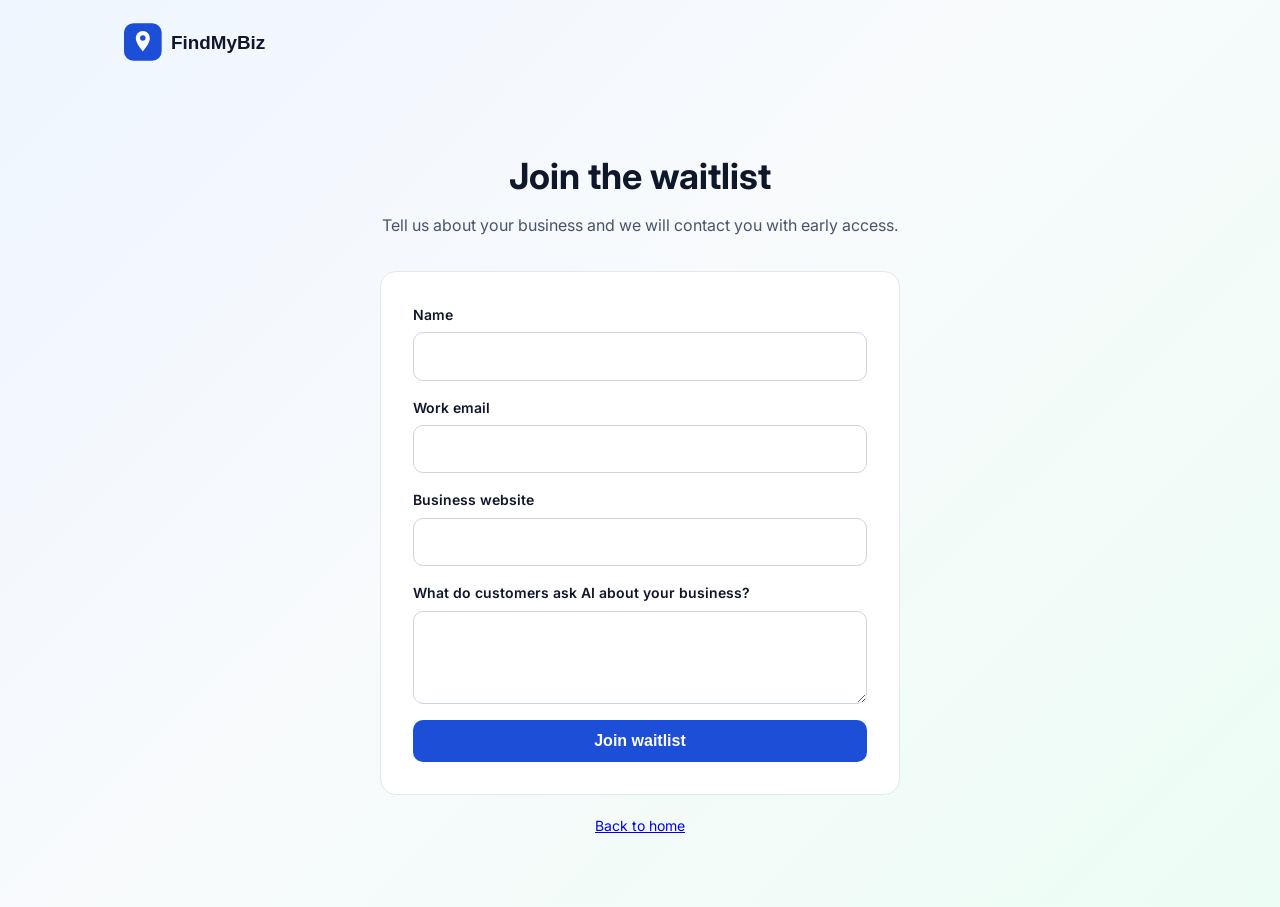
==== commit 4cdde077: "Redesign site: remove Prospera assets, add gradient backdrop, growth and managed plans Co-Authored-B" ====
--- a/waitlist.html
+++ b/waitlist.html
@@ -3,21 +3,25 @@
 <head>
   <meta charset="UTF-8">
   <meta name="viewport" content="width=device-width, initial-scale=1.0">
-  <title>Join the Waitlist — AI SEO Platform</title>
-  <link rel="stylesheet" href="css/styles.css">
+  <title>Join the Waitlist — FindMyBiz</title>
+  <link rel="stylesheet" href="https://fonts.googleapis.com/css2?family=Inter:wght@400;500;600;700;800&display=swap">
+  <link rel="stylesheet" href="css/findmybiz.css">
 </head>
 <body>
-  <main class="container" style="padding:140px 0 80px;max-width:520px;">
-    <h1>Join the waitlist</h1>
-    <p>Tell us about your business and we will contact you with early access.</p>
-    <form action="#" method="post">
-      <label>Name <input type="text" name="name" required></label><br>
-      <label>Work email <input type="email" name="email" required></label><br>
-      <label>Business website <input type="url" name="website"></label><br>
-      <label>What do customers ask AI about your business? <textarea name="question" rows="3"></textarea></label><br>
-      <button type="submit" class="nav__cta shiny-cta">Join waitlist</button>
-    </form>
-    <p><a href="index.html">Back to home</a></p>
-  </main>
+  <div class="wrap">
+    <header class="top"><a href="index.html"><img src="logo.svg" alt="FindMyBiz"></a></header>
+    <section style="max-width:560px;margin:0 auto;">
+      <h1 style="font-size:36px;margin:0 0 8px;text-align:center;">Join the waitlist</h1>
+      <p class="lead" style="text-align:center;">Tell us about your business and we will contact you with early access.</p>
+      <form class="waitlist" action="#" method="post">
+        <label>Name <input type="text" name="name" required></label>
+        <label>Work email <input type="email" name="email" required></label>
+        <label>Business website <input type="url" name="website"></label>
+        <label>What do customers ask AI about your business? <textarea name="question" rows="3"></textarea></label>
+        <button type="submit" class="btn">Join waitlist</button>
+      </form>
+      <p class="note"><a href="index.html">Back to home</a></p>
+    </section>
+  </div>
 </body>
 </html>
--- a/css/findmybiz.css
+++ b/css/findmybiz.css
@@ -0,0 +1,44 @@
+:root { --blue:#1d4ed8; --teal:#0d9488; --ink:#0f172a; --muted:#475569; --line:#e2e8f0; }
+* { box-sizing:border-box; }
+body { margin:0; font-family:Inter, system-ui, Arial, sans-serif; color:var(--ink); line-height:1.6;
+  background: linear-gradient(135deg, #eff6ff 0%, #f8fafc 45%, #ecfdf5 100%); min-height:100vh; }
+.wrap { max-width:1080px; margin:0 auto; padding:0 24px; }
+header.top { display:flex; align-items:center; justify-content:space-between; padding:20px 0; }
+header.top img { height:44px; }
+header.top nav a { margin-left:24px; color:var(--muted); text-decoration:none; font-weight:500; }
+.btn { display:inline-block; background:var(--blue); color:#fff; padding:12px 22px; border-radius:10px; text-decoration:none; font-weight:600; }
+.btn:hover { background:#1e40af; }
+.btn-outline { background:#fff; color:var(--blue); border:1px solid var(--blue); }
+.hero { padding:72px 0 56px; text-align:center; }
+.hero h1 { font-size:48px; line-height:1.15; margin:0 0 20px; letter-spacing:-0.02em; }
+.hero p { font-size:19px; color:var(--muted); max-width:640px; margin:0 auto 32px; }
+section { padding:56px 0; }
+section h2 { font-size:30px; margin:0 0 12px; letter-spacing:-0.01em; }
+.lead { color:var(--muted); margin:0 0 32px; }
+.steps { display:grid; grid-template-columns:repeat(auto-fit,minmax(240px,1fr)); gap:20px; list-style:none; padding:0; margin:0; }
+.card { background:#fff; border:1px solid var(--line); border-radius:16px; padding:28px; box-shadow:0 1px 2px rgba(15,23,42,.04); }
+.card .num { display:inline-flex; width:32px; height:32px; border-radius:50%; background:#dbeafe; color:var(--blue); align-items:center; justify-content:center; font-weight:700; margin-bottom:12px; }
+.card h3 { margin:0 0 8px; font-size:19px; }
+.card p { margin:0; color:var(--muted); }
+.plans { display:grid; grid-template-columns:repeat(auto-fit,minmax(280px,1fr)); gap:24px; }
+.plan.featured { border:2px solid var(--blue); position:relative; }
+.plan .tag { position:absolute; top:-12px; left:28px; background:var(--blue); color:#fff; font-size:12px; font-weight:600; padding:4px 10px; border-radius:999px; }
+.plan h3 { margin:0; font-size:22px; }
+.price { font-size:36px; font-weight:800; margin:12px 0 4px; }
+.price small { font-size:16px; color:var(--muted); font-weight:500; }
+.plan ul { padding-left:20px; color:var(--muted); margin:16px 0 24px; }
+.plan .btn { width:100%; text-align:center; }
+.note { color:var(--muted); font-size:14px; margin-top:20px; text-align:center; }
+.faq details { background:#fff; border:1px solid var(--line); border-radius:12px; padding:18px 22px; margin-bottom:12px; }
+.faq summary { font-weight:600; cursor:pointer; }
+.faq p { color:var(--muted); margin:12px 0 0; }
+.cta { background:linear-gradient(135deg,var(--blue),var(--teal)); color:#fff; border-radius:20px; padding:48px 32px; text-align:center; margin:40px 0; }
+.cta h2 { color:#fff; margin:0 0 12px; }
+.cta p { margin:0 0 24px; opacity:.9; }
+.cta .btn { background:#fff; color:var(--blue); }
+footer { padding:32px 0; color:var(--muted); font-size:14px; text-align:center; border-top:1px solid var(--line); }
+form.waitlist { background:#fff; border:1px solid var(--line); border-radius:16px; padding:32px; max-width:520px; margin:0 auto; }
+form.waitlist label { display:block; font-weight:600; font-size:14px; margin-bottom:16px; }
+form.waitlist input, form.waitlist textarea { display:block; width:100%; margin-top:6px; padding:12px; border:1px solid #cbd5e1; border-radius:10px; font:inherit; }
+form.waitlist button { width:100%; border:0; cursor:pointer; font-size:16px; }
+@media (max-width:640px) { .hero h1 { font-size:34px; } header.top nav { display:none; } }
